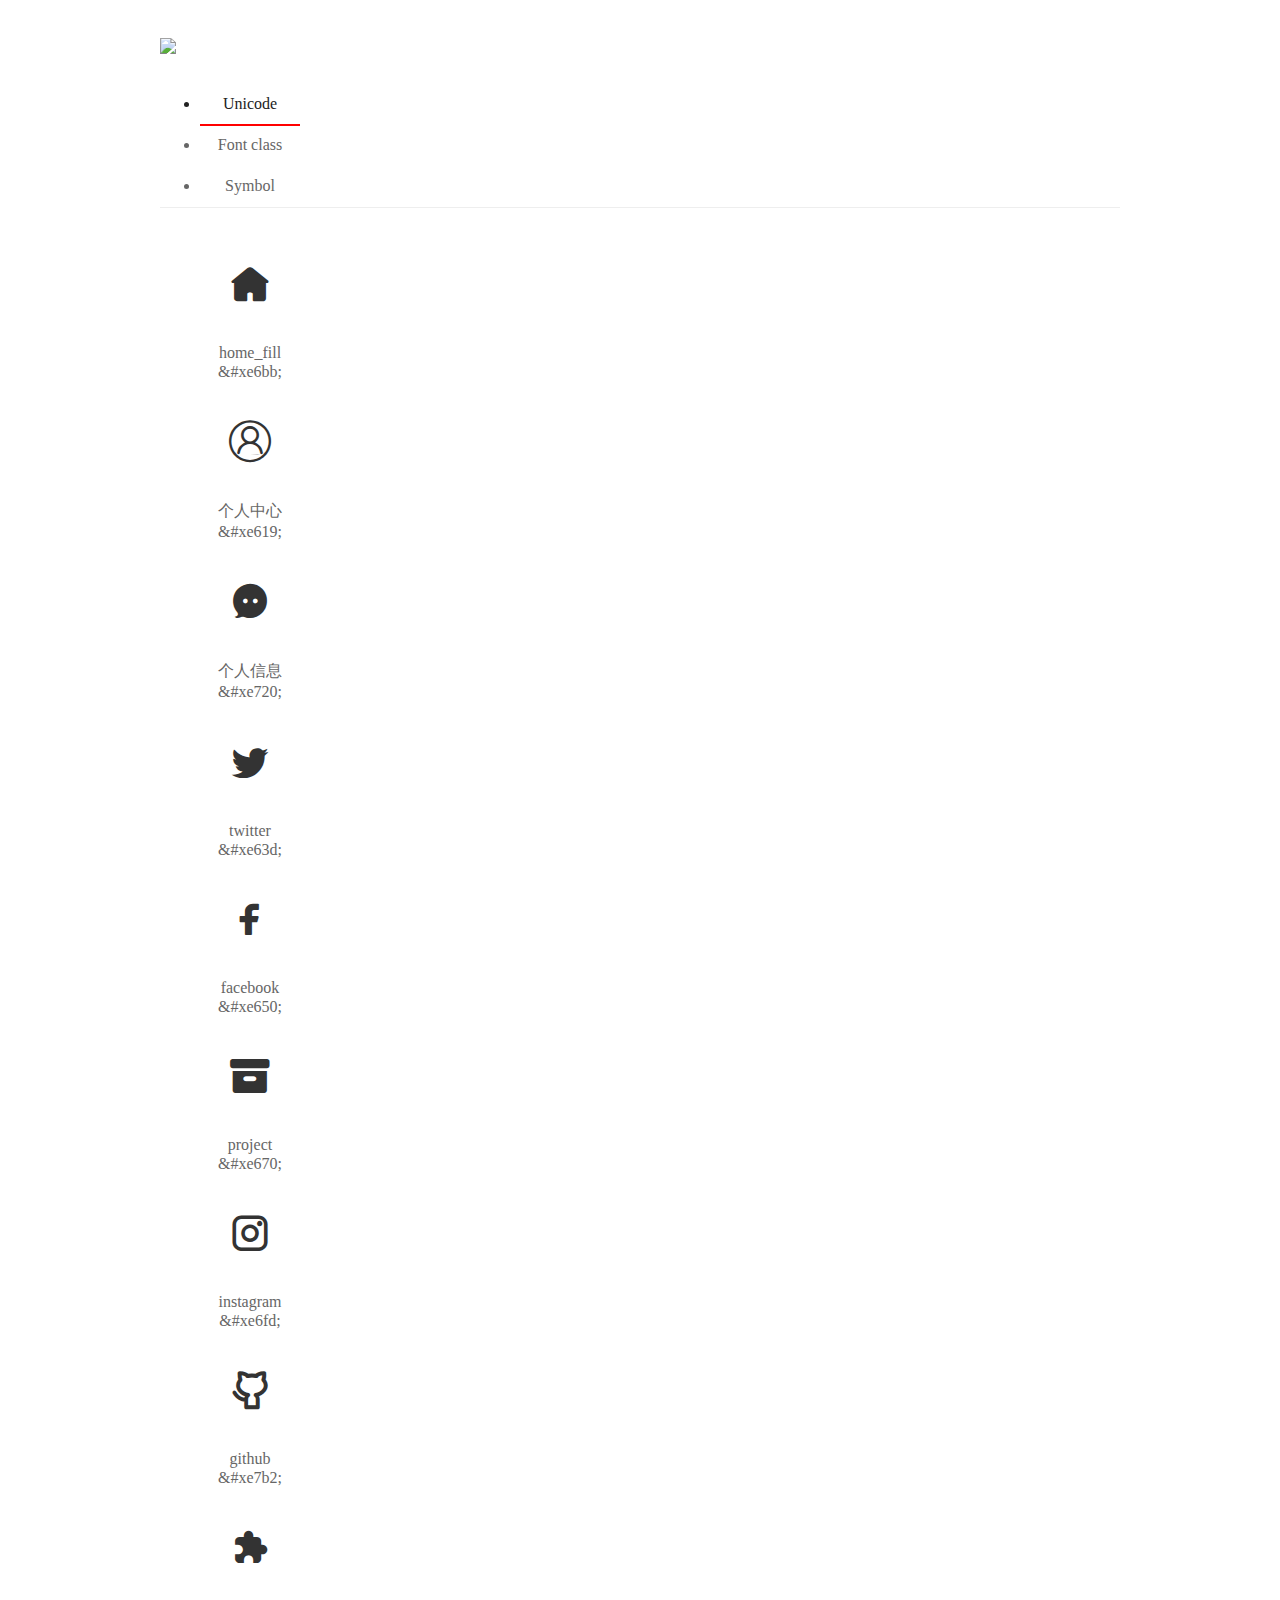
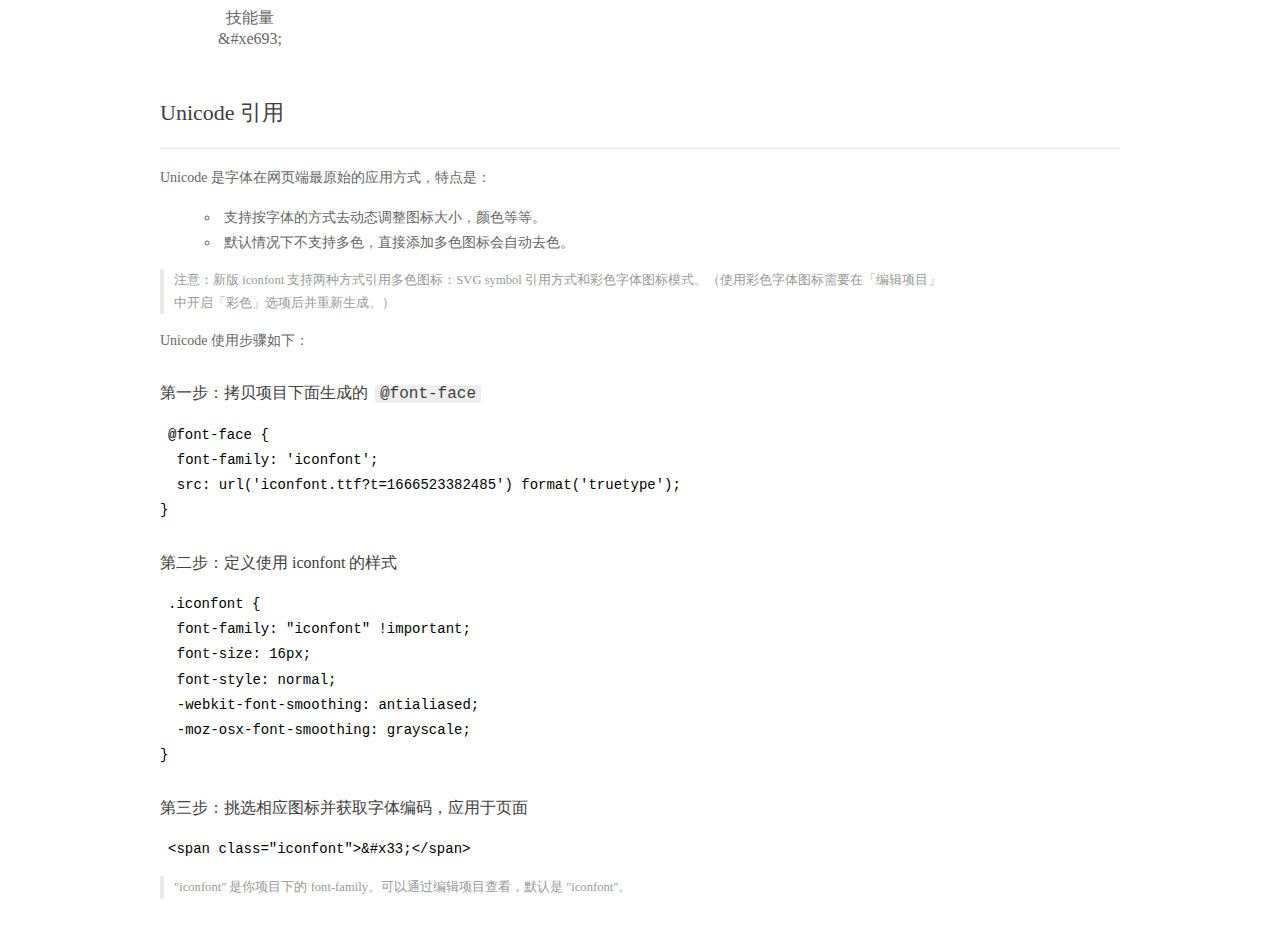
==== Icon/demo_index.html @ a3c4570a "update" ====
<!DOCTYPE html>
<html>
<head>
  <meta charset="utf-8"/>
  <title>iconfont Demo</title>
  <link rel="shortcut icon" href="//img.alicdn.com/imgextra/i4/O1CN01Z5paLz1O0zuCC7osS_!!6000000001644-55-tps-83-82.svg" type="image/x-icon"/>
  <link rel="icon" type="image/svg+xml" href="//img.alicdn.com/imgextra/i4/O1CN01Z5paLz1O0zuCC7osS_!!6000000001644-55-tps-83-82.svg"/>
  <link rel="stylesheet" href="https://g.alicdn.com/thx/cube/1.3.2/cube.min.css">
  <link rel="stylesheet" href="demo.css">
  <link rel="stylesheet" href="iconfont.css">
  <script src="iconfont.js"></script>
  <!-- jQuery -->
  <script src="https://a1.alicdn.com/oss/uploads/2018/12/26/7bfddb60-08e8-11e9-9b04-53e73bb6408b.js"></script>
  <!-- 代码高亮 -->
  <script src="https://a1.alicdn.com/oss/uploads/2018/12/26/a3f714d0-08e6-11e9-8a15-ebf944d7534c.js"></script>
  <style>
    .main .logo {
      margin-top: 0;
      height: auto;
    }

    .main .logo a {
      display: flex;
      align-items: center;
    }

    .main .logo .sub-title {
      margin-left: 0.5em;
      font-size: 22px;
      color: #fff;
      background: linear-gradient(-45deg, #3967FF, #B500FE);
      -webkit-background-clip: text;
      -webkit-text-fill-color: transparent;
    }
  </style>
</head>
<body>
  <div class="main">
    <h1 class="logo"><a href="https://www.iconfont.cn/" title="iconfont 首页" target="_blank">
      <img width="200" src="https://img.alicdn.com/imgextra/i3/O1CN01Mn65HV1FfSEzR6DKv_!!6000000000514-55-tps-228-59.svg">
      
    </a></h1>
    <div class="nav-tabs">
      <ul id="tabs" class="dib-box">
        <li class="dib active"><span>Unicode</span></li>
        <li class="dib"><span>Font class</span></li>
        <li class="dib"><span>Symbol</span></li>
      </ul>
      
    </div>
    <div class="tab-container">
      <div class="content unicode" style="display: block;">
          <ul class="icon_lists dib-box">
          
            <li class="dib">
              <span class="icon iconfont">&#xe6bb;</span>
                <div class="name">home_fill</div>
                <div class="code-name">&amp;#xe6bb;</div>
              </li>
          
            <li class="dib">
              <span class="icon iconfont">&#xe619;</span>
                <div class="name">个人中心</div>
                <div class="code-name">&amp;#xe619;</div>
              </li>
          
            <li class="dib">
              <span class="icon iconfont">&#xe720;</span>
                <div class="name">个人信息</div>
                <div class="code-name">&amp;#xe720;</div>
              </li>
          
            <li class="dib">
              <span class="icon iconfont">&#xe63d;</span>
                <div class="name">twitter</div>
                <div class="code-name">&amp;#xe63d;</div>
              </li>
          
            <li class="dib">
              <span class="icon iconfont">&#xe650;</span>
                <div class="name">facebook</div>
                <div class="code-name">&amp;#xe650;</div>
              </li>
          
            <li class="dib">
              <span class="icon iconfont">&#xe670;</span>
                <div class="name">project</div>
                <div class="code-name">&amp;#xe670;</div>
              </li>
          
            <li class="dib">
              <span class="icon iconfont">&#xe6fd;</span>
                <div class="name">instagram</div>
                <div class="code-name">&amp;#xe6fd;</div>
              </li>
          
            <li class="dib">
              <span class="icon iconfont">&#xe7b2;</span>
                <div class="name">github</div>
                <div class="code-name">&amp;#xe7b2;</div>
              </li>
          
            <li class="dib">
              <span class="icon iconfont">&#xe693;</span>
                <div class="name">技能量</div>
                <div class="code-name">&amp;#xe693;</div>
              </li>
          
          </ul>
          <div class="article markdown">
          <h2 id="unicode-">Unicode 引用</h2>
          <hr>

          <p>Unicode 是字体在网页端最原始的应用方式，特点是：</p>
          <ul>
            <li>支持按字体的方式去动态调整图标大小，颜色等等。</li>
            <li>默认情况下不支持多色，直接添加多色图标会自动去色。</li>
          </ul>
          <blockquote>
            <p>注意：新版 iconfont 支持两种方式引用多色图标：SVG symbol 引用方式和彩色字体图标模式。（使用彩色字体图标需要在「编辑项目」中开启「彩色」选项后并重新生成。）</p>
          </blockquote>
          <p>Unicode 使用步骤如下：</p>
          <h3 id="-font-face">第一步：拷贝项目下面生成的 <code>@font-face</code></h3>
<pre><code class="language-css"
>@font-face {
  font-family: 'iconfont';
  src: url('iconfont.ttf?t=1666523382485') format('truetype');
}
</code></pre>
          <h3 id="-iconfont-">第二步：定义使用 iconfont 的样式</h3>
<pre><code class="language-css"
>.iconfont {
  font-family: "iconfont" !important;
  font-size: 16px;
  font-style: normal;
  -webkit-font-smoothing: antialiased;
  -moz-osx-font-smoothing: grayscale;
}
</code></pre>
          <h3 id="-">第三步：挑选相应图标并获取字体编码，应用于页面</h3>
<pre>
<code class="language-html"
>&lt;span class="iconfont"&gt;&amp;#x33;&lt;/span&gt;
</code></pre>
          <blockquote>
            <p>"iconfont" 是你项目下的 font-family。可以通过编辑项目查看，默认是 "iconfont"。</p>
          </blockquote>
          </div>
      </div>
      <div class="content font-class">
        <ul class="icon_lists dib-box">
          
          <li class="dib">
            <span class="icon iconfont icon-homefill"></span>
            <div class="name">
              home_fill
            </div>
            <div class="code-name">.icon-homefill
            </div>
          </li>
          
          <li class="dib">
            <span class="icon iconfont icon-gerenzhongxin"></span>
            <div class="name">
              个人中心
            </div>
            <div class="code-name">.icon-gerenzhongxin
            </div>
          </li>
          
          <li class="dib">
            <span class="icon iconfont icon-gerenxinxi"></span>
            <div class="name">
              个人信息
            </div>
            <div class="code-name">.icon-gerenxinxi
            </div>
          </li>
          
          <li class="dib">
            <span class="icon iconfont icon-twitter-fill"></span>
            <div class="name">
              twitter
            </div>
            <div class="code-name">.icon-twitter-fill
            </div>
          </li>
          
          <li class="dib">
            <span class="icon iconfont icon-facebook"></span>
            <div class="name">
              facebook
            </div>
            <div class="code-name">.icon-facebook
            </div>
          </li>
          
          <li class="dib">
            <span class="icon iconfont icon-project"></span>
            <div class="name">
              project
            </div>
            <div class="code-name">.icon-project
            </div>
          </li>
          
          <li class="dib">
            <span class="icon iconfont icon-instagram"></span>
            <div class="name">
              instagram
            </div>
            <div class="code-name">.icon-instagram
            </div>
          </li>
          
          <li class="dib">
            <span class="icon iconfont icon-github"></span>
            <div class="name">
              github
            </div>
            <div class="code-name">.icon-github
            </div>
          </li>
          
          <li class="dib">
            <span class="icon iconfont icon-jinengliang"></span>
            <div class="name">
              技能量
            </div>
            <div class="code-name">.icon-jinengliang
            </div>
          </li>
          
        </ul>
        <div class="article markdown">
        <h2 id="font-class-">font-class 引用</h2>
        <hr>

        <p>font-class 是 Unicode 使用方式的一种变种，主要是解决 Unicode 书写不直观，语意不明确的问题。</p>
        <p>与 Unicode 使用方式相比，具有如下特点：</p>
        <ul>
          <li>相比于 Unicode 语意明确，书写更直观。可以很容易分辨这个 icon 是什么。</li>
          <li>因为使用 class 来定义图标，所以当要替换图标时，只需要修改 class 里面的 Unicode 引用。</li>
        </ul>
        <p>使用步骤如下：</p>
        <h3 id="-fontclass-">第一步：引入项目下面生成的 fontclass 代码：</h3>
<pre><code class="language-html">&lt;link rel="stylesheet" href="./iconfont.css"&gt;
</code></pre>
        <h3 id="-">第二步：挑选相应图标并获取类名，应用于页面：</h3>
<pre><code class="language-html">&lt;span class="iconfont icon-xxx"&gt;&lt;/span&gt;
</code></pre>
        <blockquote>
          <p>"
            iconfont" 是你项目下的 font-family。可以通过编辑项目查看，默认是 "iconfont"。</p>
        </blockquote>
      </div>
      </div>
      <div class="content symbol">
          <ul class="icon_lists dib-box">
          
            <li class="dib">
                <svg class="icon svg-icon" aria-hidden="true">
                  <use xlink:href="#icon-homefill"></use>
                </svg>
                <div class="name">home_fill</div>
                <div class="code-name">#icon-homefill</div>
            </li>
          
            <li class="dib">
                <svg class="icon svg-icon" aria-hidden="true">
                  <use xlink:href="#icon-gerenzhongxin"></use>
                </svg>
                <div class="name">个人中心</div>
                <div class="code-name">#icon-gerenzhongxin</div>
            </li>
          
            <li class="dib">
                <svg class="icon svg-icon" aria-hidden="true">
                  <use xlink:href="#icon-gerenxinxi"></use>
                </svg>
                <div class="name">个人信息</div>
                <div class="code-name">#icon-gerenxinxi</div>
            </li>
          
            <li class="dib">
                <svg class="icon svg-icon" aria-hidden="true">
                  <use xlink:href="#icon-twitter-fill"></use>
                </svg>
                <div class="name">twitter</div>
                <div class="code-name">#icon-twitter-fill</div>
            </li>
          
            <li class="dib">
                <svg class="icon svg-icon" aria-hidden="true">
                  <use xlink:href="#icon-facebook"></use>
                </svg>
                <div class="name">facebook</div>
                <div class="code-name">#icon-facebook</div>
            </li>
          
            <li class="dib">
                <svg class="icon svg-icon" aria-hidden="true">
                  <use xlink:href="#icon-project"></use>
                </svg>
                <div class="name">project</div>
                <div class="code-name">#icon-project</div>
            </li>
          
            <li class="dib">
                <svg class="icon svg-icon" aria-hidden="true">
                  <use xlink:href="#icon-instagram"></use>
                </svg>
                <div class="name">instagram</div>
                <div class="code-name">#icon-instagram</div>
            </li>
          
            <li class="dib">
                <svg class="icon svg-icon" aria-hidden="true">
                  <use xlink:href="#icon-github"></use>
                </svg>
                <div class="name">github</div>
                <div class="code-name">#icon-github</div>
            </li>
          
            <li class="dib">
                <svg class="icon svg-icon" aria-hidden="true">
                  <use xlink:href="#icon-jinengliang"></use>
                </svg>
                <div class="name">技能量</div>
                <div class="code-name">#icon-jinengliang</div>
            </li>
          
          </ul>
          <div class="article markdown">
          <h2 id="symbol-">Symbol 引用</h2>
          <hr>

          <p>这是一种全新的使用方式，应该说这才是未来的主流，也是平台目前推荐的用法。相关介绍可以参考这篇<a href="">文章</a>
            这种用法其实是做了一个 SVG 的集合，与另外两种相比具有如下特点：</p>
          <ul>
            <li>支持多色图标了，不再受单色限制。</li>
            <li>通过一些技巧，支持像字体那样，通过 <code>font-size</code>, <code>color</code> 来调整样式。</li>
            <li>兼容性较差，支持 IE9+，及现代浏览器。</li>
            <li>浏览器渲染 SVG 的性能一般，还不如 png。</li>
          </ul>
          <p>使用步骤如下：</p>
          <h3 id="-symbol-">第一步：引入项目下面生成的 symbol 代码：</h3>
<pre><code class="language-html">&lt;script src="./iconfont.js"&gt;&lt;/script&gt;
</code></pre>
          <h3 id="-css-">第二步：加入通用 CSS 代码（引入一次就行）：</h3>
<pre><code class="language-html">&lt;style&gt;
.icon {
  width: 1em;
  height: 1em;
  vertical-align: -0.15em;
  fill: currentColor;
  overflow: hidden;
}
&lt;/style&gt;
</code></pre>
          <h3 id="-">第三步：挑选相应图标并获取类名，应用于页面：</h3>
<pre><code class="language-html">&lt;svg class="icon" aria-hidden="true"&gt;
  &lt;use xlink:href="#icon-xxx"&gt;&lt;/use&gt;
&lt;/svg&gt;
</code></pre>
          </div>
      </div>

    </div>
  </div>
  <script>
  $(document).ready(function () {
      $('.tab-container .content:first').show()

      $('#tabs li').click(function (e) {
        var tabContent = $('.tab-container .content')
        var index = $(this).index()

        if ($(this).hasClass('active')) {
          return
        } else {
          $('#tabs li').removeClass('active')
          $(this).addClass('active')

          tabContent.hide().eq(index).fadeIn()
        }
      })
    })
  </script>
</body>
</html>
---- Icon/demo.css ----
/* Logo 字体 */
@font-face {
  font-family: "iconfont logo";
  src: url('https://at.alicdn.com/t/font_985780_km7mi63cihi.eot?t=1545807318834');
  src: url('https://at.alicdn.com/t/font_985780_km7mi63cihi.eot?t=1545807318834#iefix') format('embedded-opentype'),
    url('https://at.alicdn.com/t/font_985780_km7mi63cihi.woff?t=1545807318834') format('woff'),
    url('https://at.alicdn.com/t/font_985780_km7mi63cihi.ttf?t=1545807318834') format('truetype'),
    url('https://at.alicdn.com/t/font_985780_km7mi63cihi.svg?t=1545807318834#iconfont') format('svg');
}

.logo {
  font-family: "iconfont logo";
  font-size: 160px;
  font-style: normal;
  -webkit-font-smoothing: antialiased;
  -moz-osx-font-smoothing: grayscale;
}

/* tabs */
.nav-tabs {
  position: relative;
}

.nav-tabs .nav-more {
  position: absolute;
  right: 0;
  bottom: 0;
  height: 42px;
  line-height: 42px;
  color: #666;
}

#tabs {
  border-bottom: 1px solid #eee;
}

#tabs li {
  cursor: pointer;
  width: 100px;
  height: 40px;
  line-height: 40px;
  text-align: center;
  font-size: 16px;
  border-bottom: 2px solid transparent;
  position: relative;
  z-index: 1;
  margin-bottom: -1px;
  color: #666;
}


#tabs .active {
  border-bottom-color: #f00;
  color: #222;
}

.tab-container .content {
  display: none;
}

/* 页面布局 */
.main {
  padding: 30px 100px;
  width: 960px;
  margin: 0 auto;
}

.main .logo {
  color: #333;
  text-align: left;
  margin-bottom: 30px;
  line-height: 1;
  height: 110px;
  margin-top: -50px;
  overflow: hidden;
  *zoom: 1;
}

.main .logo a {
  font-size: 160px;
  color: #333;
}

.helps {
  margin-top: 40px;
}

.helps pre {
  padding: 20px;
  margin: 10px 0;
  border: solid 1px #e7e1cd;
  background-color: #fffdef;
  overflow: auto;
}

.icon_lists {
  width: 100% !important;
  overflow: hidden;
  *zoom: 1;
}

.icon_lists li {
  width: 100px;
  margin-bottom: 10px;
  margin-right: 20px;
  text-align: center;
  list-style: none !important;
  cursor: default;
}

.icon_lists li .code-name {
  line-height: 1.2;
}

.icon_lists .icon {
  display: block;
  height: 100px;
  line-height: 100px;
  font-size: 42px;
  margin: 10px auto;
  color: #333;
  -webkit-transition: font-size 0.25s linear, width 0.25s linear;
  -moz-transition: font-size 0.25s linear, width 0.25s linear;
  transition: font-size 0.25s linear, width 0.25s linear;
}

.icon_lists .icon:hover {
  font-size: 100px;
}

.icon_lists .svg-icon {
  /* 通过设置 font-size 来改变图标大小 */
  width: 1em;
  /* 图标和文字相邻时，垂直对齐 */
  vertical-align: -0.15em;
  /* 通过设置 color 来改变 SVG 的颜色/fill */
  fill: currentColor;
  /* path 和 stroke 溢出 viewBox 部分在 IE 下会显示
      normalize.css 中也包含这行 */
  overflow: hidden;
}

.icon_lists li .name,
.icon_lists li .code-name {
  color: #666;
}

/* markdown 样式 */
.markdown {
  color: #666;
  font-size: 14px;
  line-height: 1.8;
}

.highlight {
  line-height: 1.5;
}

.markdown img {
  vertical-align: middle;
  max-width: 100%;
}

.markdown h1 {
  color: #404040;
  font-weight: 500;
  line-height: 40px;
  margin-bottom: 24px;
}

.markdown h2,
.markdown h3,
.markdown h4,
.markdown h5,
.markdown h6 {
  color: #404040;
  margin: 1.6em 0 0.6em 0;
  font-weight: 500;
  clear: both;
}

.markdown h1 {
  font-size: 28px;
}

.markdown h2 {
  font-size: 22px;
}

.markdown h3 {
  font-size: 16px;
}

.markdown h4 {
  font-size: 14px;
}

.markdown h5 {
  font-size: 12px;
}

.markdown h6 {
  font-size: 12px;
}

.markdown hr {
  height: 1px;
  border: 0;
  background: #e9e9e9;
  margin: 16px 0;
  clear: both;
}

.markdown p {
  margin: 1em 0;
}

.markdown>p,
.markdown>blockquote,
.markdown>.highlight,
.markdown>ol,
.markdown>ul {
  width: 80%;
}

.markdown ul>li {
  list-style: circle;
}

.markdown>ul li,
.markdown blockquote ul>li {
  margin-left: 20px;
  padding-left: 4px;
}

.markdown>ul li p,
.markdown>ol li p {
  margin: 0.6em 0;
}

.markdown ol>li {
  list-style: decimal;
}

.markdown>ol li,
.markdown blockquote ol>li {
  margin-left: 20px;
  padding-left: 4px;
}

.markdown code {
  margin: 0 3px;
  padding: 0 5px;
  background: #eee;
  border-radius: 3px;
}

.markdown strong,
.markdown b {
  font-weight: 600;
}

.markdown>table {
  border-collapse: collapse;
  border-spacing: 0px;
  empty-cells: show;
  border: 1px solid #e9e9e9;
  width: 95%;
  margin-bottom: 24px;
}

.markdown>table th {
  white-space: nowrap;
  color: #333;
  font-weight: 600;
}

.markdown>table th,
.markdown>table td {
  border: 1px solid #e9e9e9;
  padding: 8px 16px;
  text-align: left;
}

.markdown>table th {
  background: #F7F7F7;
}

.markdown blockquote {
  font-size: 90%;
  color: #999;
  border-left: 4px solid #e9e9e9;
  padding-left: 0.8em;
  margin: 1em 0;
}

.markdown blockquote p {
  margin: 0;
}

.markdown .anchor {
  opacity: 0;
  transition: opacity 0.3s ease;
  margin-left: 8px;
}

.markdown .waiting {
  color: #ccc;
}

.markdown h1:hover .anchor,
.markdown h2:hover .anchor,
.markdown h3:hover .anchor,
.markdown h4:hover .anchor,
.markdown h5:hover .anchor,
.markdown h6:hover .anchor {
  opacity: 1;
  display: inline-block;
}

.markdown>br,
.markdown>p>br {
  clear: both;
}


.hljs {
  display: block;
  background: white;
  padding: 0.5em;
  color: #333333;
  overflow-x: auto;
}

.hljs-comment,
.hljs-meta {
  color: #969896;
}

.hljs-string,
.hljs-variable,
.hljs-template-variable,
.hljs-strong,
.hljs-emphasis,
.hljs-quote {
  color: #df5000;
}

.hljs-keyword,
.hljs-selector-tag,
.hljs-type {
  color: #a71d5d;
}

.hljs-literal,
.hljs-symbol,
.hljs-bullet,
.hljs-attribute {
  color: #0086b3;
}

.hljs-section,
.hljs-name {
  color: #63a35c;
}

.hljs-tag {
  color: #333333;
}

.hljs-title,
.hljs-attr,
.hljs-selector-id,
.hljs-selector-class,
.hljs-selector-attr,
.hljs-selector-pseudo {
  color: #795da3;
}

.hljs-addition {
  color: #55a532;
  background-color: #eaffea;
}

.hljs-deletion {
  color: #bd2c00;
  background-color: #ffecec;
}

.hljs-link {
  text-decoration: underline;
}

/* 代码高亮 */
/* PrismJS 1.15.0
https://prismjs.com/download.html#themes=prism&languages=markup+css+clike+javascript */
/**
 * prism.js default theme for JavaScript, CSS and HTML
 * Based on dabblet (http://dabblet.com)
 * @author Lea Verou
 */
code[class*="language-"],
pre[class*="language-"] {
  color: black;
  background: none;
  text-shadow: 0 1px white;
  font-family: Consolas, Monaco, 'Andale Mono', 'Ubuntu Mono', monospace;
  text-align: left;
  white-space: pre;
  word-spacing: normal;
  word-break: normal;
  word-wrap: normal;
  line-height: 1.5;

  -moz-tab-size: 4;
  -o-tab-size: 4;
  tab-size: 4;

  -webkit-hyphens: none;
  -moz-hyphens: none;
  -ms-hyphens: none;
  hyphens: none;
}

pre[class*="language-"]::-moz-selection,
pre[class*="language-"] ::-moz-selection,
code[class*="language-"]::-moz-selection,
code[class*="language-"] ::-moz-selection {
  text-shadow: none;
  background: #b3d4fc;
}

pre[class*="language-"]::selection,
pre[class*="language-"] ::selection,
code[class*="language-"]::selection,
code[class*="language-"] ::selection {
  text-shadow: none;
  background: #b3d4fc;
}

@media print {

  code[class*="language-"],
  pre[class*="language-"] {
    text-shadow: none;
  }
}

/* Code blocks */
pre[class*="language-"] {
  padding: 1em;
  margin: .5em 0;
  overflow: auto;
}

:not(pre)>code[class*="language-"],
pre[class*="language-"] {
  background: #f5f2f0;
}

/* Inline code */
:not(pre)>code[class*="language-"] {
  padding: .1em;
  border-radius: .3em;
  white-space: normal;
}

.token.comment,
.token.prolog,
.token.doctype,
.token.cdata {
  color: slategray;
}

.token.punctuation {
  color: #999;
}

.namespace {
  opacity: .7;
}

.token.property,
.token.tag,
.token.boolean,
.token.number,
.token.constant,
.token.symbol,
.token.deleted {
  color: #905;
}

.token.selector,
.token.attr-name,
.token.string,
.token.char,
.token.builtin,
.token.inserted {
  color: #690;
}

.token.operator,
.token.entity,
.token.url,
.language-css .token.string,
.style .token.string {
  color: #9a6e3a;
  background: hsla(0, 0%, 100%, .5);
}

.token.atrule,
.token.attr-value,
.token.keyword {
  color: #07a;
}

.token.function,
.token.class-name {
  color: #DD4A68;
}

.token.regex,
.token.important,
.token.variable {
  color: #e90;
}

.token.important,
.token.bold {
  font-weight: bold;
}

.token.italic {
  font-style: italic;
}

.token.entity {
  cursor: help;
}
---- Icon/iconfont.css ----
@font-face {
  font-family: "iconfont"; /* Project id  */
  src: url('iconfont.ttf?t=1666523382485') format('truetype');
}

.iconfont {
  font-family: "iconfont" !important;
  font-size: 16px;
  font-style: normal;
  -webkit-font-smoothing: antialiased;
  -moz-osx-font-smoothing: grayscale;
}

.icon-homefill:before {
  content: "\e6bb";
}

.icon-gerenzhongxin:before {
  content: "\e619";
}

.icon-gerenxinxi:before {
  content: "\e720";
}

.icon-twitter-fill:before {
  content: "\e63d";
}

.icon-facebook:before {
  content: "\e650";
}

.icon-project:before {
  content: "\e670";
}

.icon-instagram:before {
  content: "\e6fd";
}

.icon-github:before {
  content: "\e7b2";
}

.icon-jinengliang:before {
  content: "\e693";
}
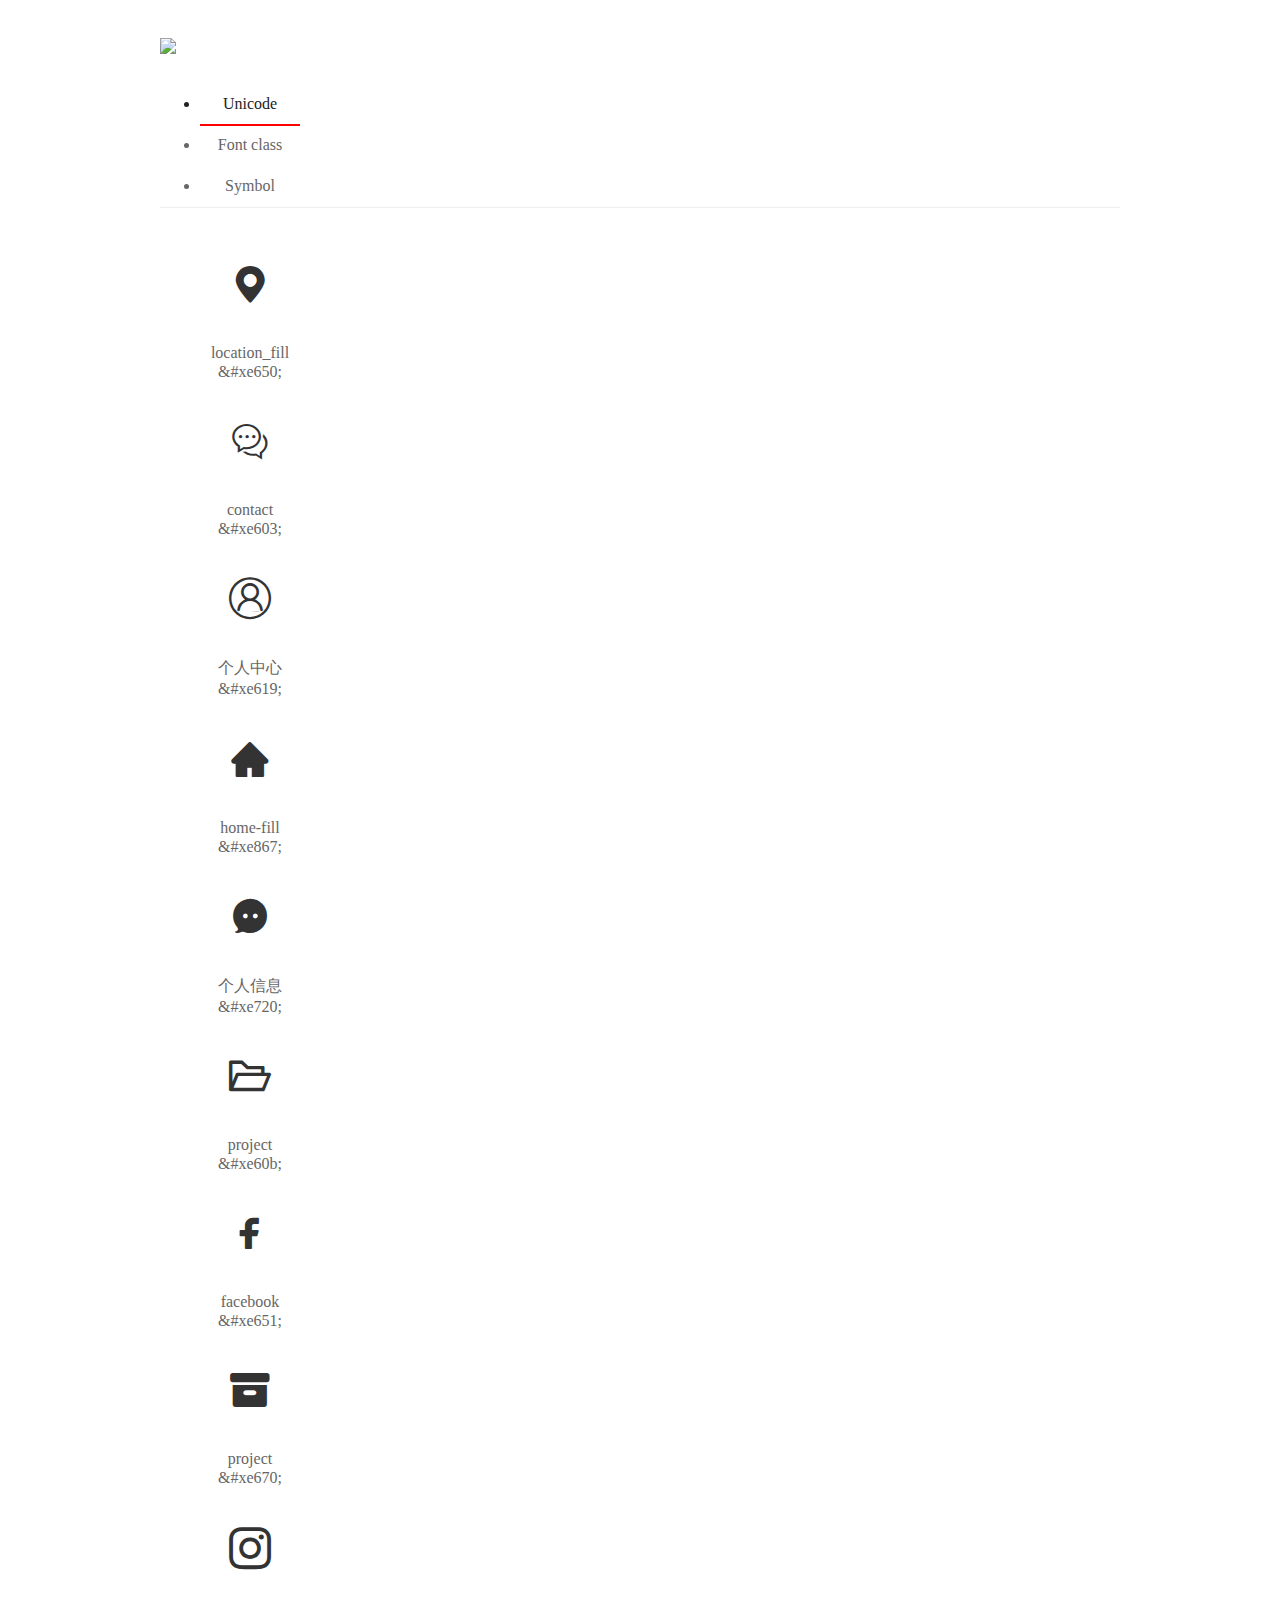
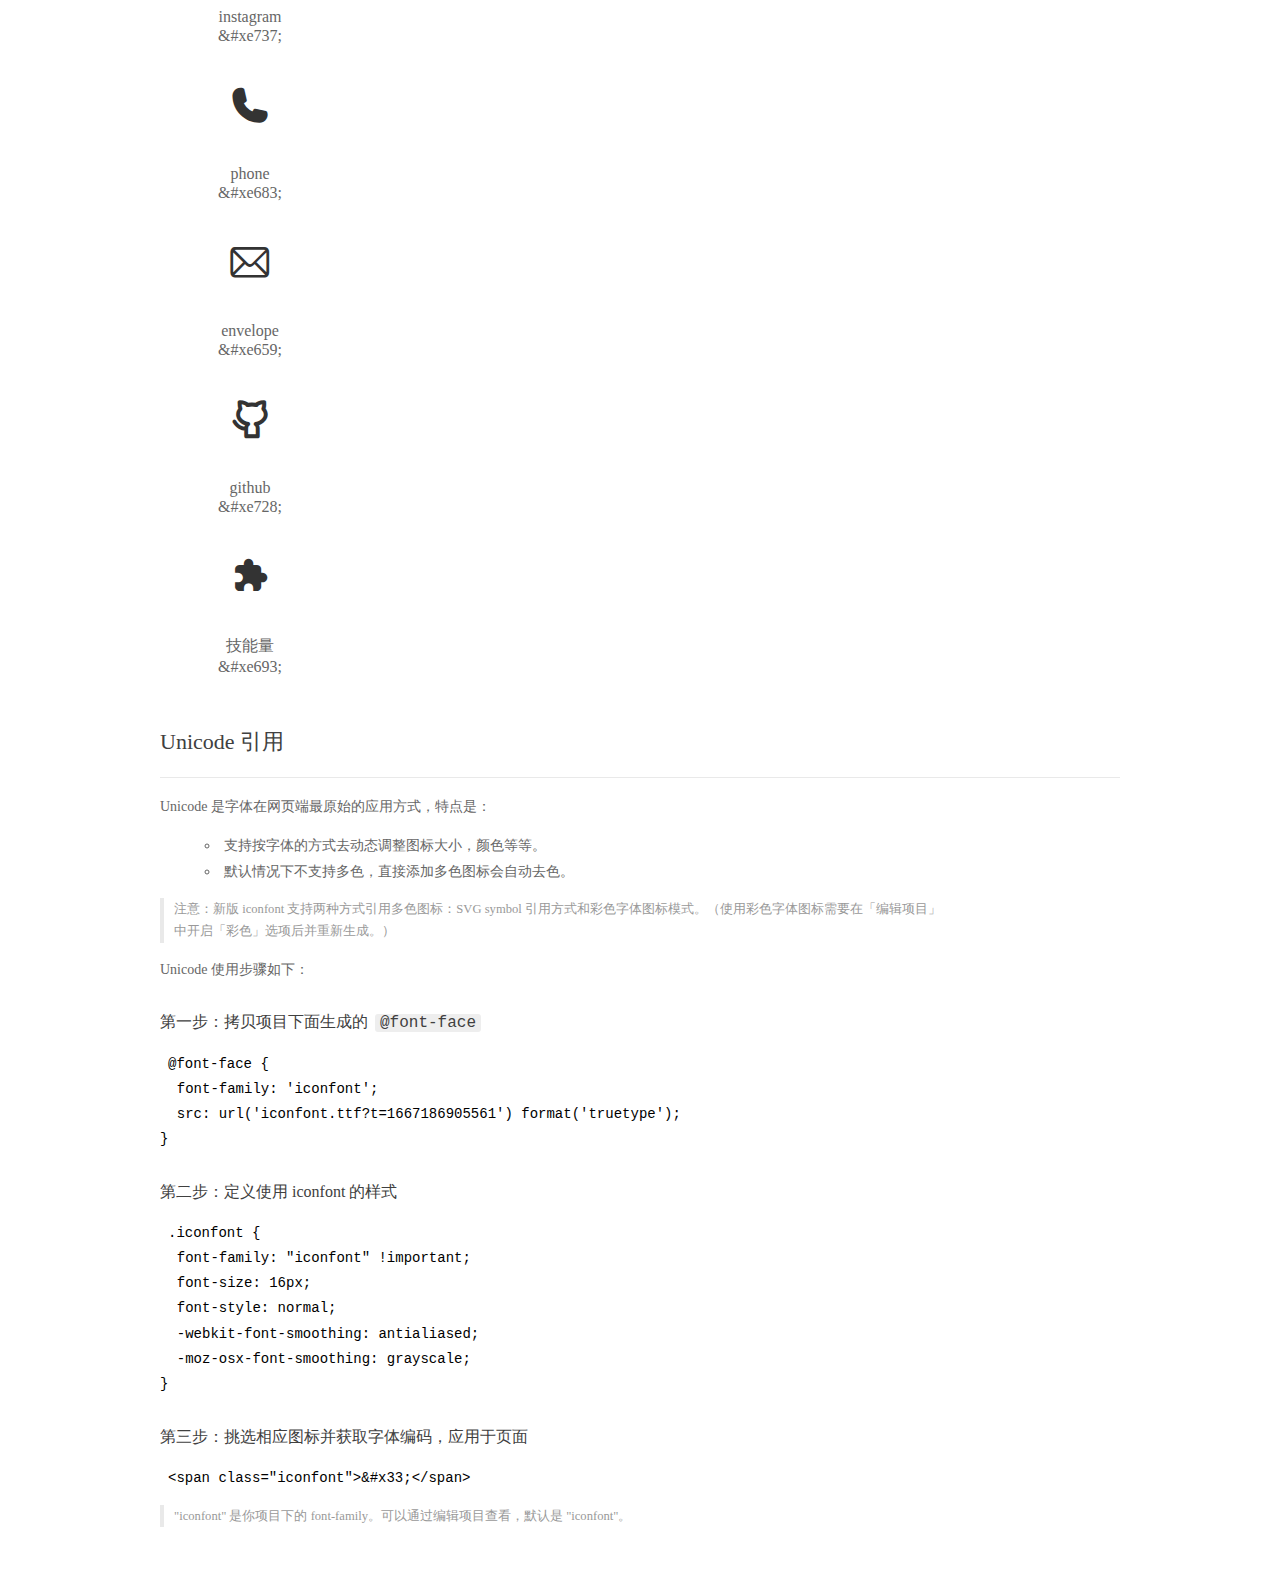
==== commit 3c1209a7: "1101" ====
--- a/Icon/demo_index.html
+++ b/Icon/demo_index.html
@@ -53,9 +53,15 @@
           <ul class="icon_lists dib-box">
           
             <li class="dib">
-              <span class="icon iconfont">&#xe6bb;</span>
-                <div class="name">home_fill</div>
-                <div class="code-name">&amp;#xe6bb;</div>
+              <span class="icon iconfont">&#xe650;</span>
+                <div class="name">location_fill</div>
+                <div class="code-name">&amp;#xe650;</div>
+              </li>
+          
+            <li class="dib">
+              <span class="icon iconfont">&#xe603;</span>
+                <div class="name">contact</div>
+                <div class="code-name">&amp;#xe603;</div>
               </li>
           
             <li class="dib">
@@ -65,21 +71,27 @@
               </li>
           
             <li class="dib">
+              <span class="icon iconfont">&#xe867;</span>
+                <div class="name">home-fill</div>
+                <div class="code-name">&amp;#xe867;</div>
+              </li>
+          
+            <li class="dib">
               <span class="icon iconfont">&#xe720;</span>
                 <div class="name">个人信息</div>
                 <div class="code-name">&amp;#xe720;</div>
               </li>
           
             <li class="dib">
-              <span class="icon iconfont">&#xe63d;</span>
-                <div class="name">twitter</div>
-                <div class="code-name">&amp;#xe63d;</div>
-              </li>
-          
-            <li class="dib">
-              <span class="icon iconfont">&#xe650;</span>
+              <span class="icon iconfont">&#xe60b;</span>
+                <div class="name">project</div>
+                <div class="code-name">&amp;#xe60b;</div>
+              </li>
+          
+            <li class="dib">
+              <span class="icon iconfont">&#xe651;</span>
                 <div class="name">facebook</div>
-                <div class="code-name">&amp;#xe650;</div>
+                <div class="code-name">&amp;#xe651;</div>
               </li>
           
             <li class="dib">
@@ -89,15 +101,27 @@
               </li>
           
             <li class="dib">
-              <span class="icon iconfont">&#xe6fd;</span>
+              <span class="icon iconfont">&#xe737;</span>
                 <div class="name">instagram</div>
-                <div class="code-name">&amp;#xe6fd;</div>
-              </li>
-          
-            <li class="dib">
-              <span class="icon iconfont">&#xe7b2;</span>
+                <div class="code-name">&amp;#xe737;</div>
+              </li>
+          
+            <li class="dib">
+              <span class="icon iconfont">&#xe683;</span>
+                <div class="name">phone</div>
+                <div class="code-name">&amp;#xe683;</div>
+              </li>
+          
+            <li class="dib">
+              <span class="icon iconfont">&#xe659;</span>
+                <div class="name">envelope</div>
+                <div class="code-name">&amp;#xe659;</div>
+              </li>
+          
+            <li class="dib">
+              <span class="icon iconfont">&#xe728;</span>
                 <div class="name">github</div>
-                <div class="code-name">&amp;#xe7b2;</div>
+                <div class="code-name">&amp;#xe728;</div>
               </li>
           
             <li class="dib">
@@ -124,7 +148,7 @@
 <pre><code class="language-css"
 >@font-face {
   font-family: 'iconfont';
-  src: url('iconfont.ttf?t=1666523382485') format('truetype');
+  src: url('iconfont.ttf?t=1667186905561') format('truetype');
 }
 </code></pre>
           <h3 id="-iconfont-">第二步：定义使用 iconfont 的样式</h3>
@@ -151,11 +175,20 @@
         <ul class="icon_lists dib-box">
           
           <li class="dib">
-            <span class="icon iconfont icon-homefill"></span>
-            <div class="name">
-              home_fill
-            </div>
-            <div class="code-name">.icon-homefill
+            <span class="icon iconfont icon-locationfill"></span>
+            <div class="name">
+              location_fill
+            </div>
+            <div class="code-name">.icon-locationfill
+            </div>
+          </li>
+          
+          <li class="dib">
+            <span class="icon iconfont icon-contact"></span>
+            <div class="name">
+              contact
+            </div>
+            <div class="code-name">.icon-contact
             </div>
           </li>
           
@@ -169,6 +202,15 @@
           </li>
           
           <li class="dib">
+            <span class="icon iconfont icon-home-fill"></span>
+            <div class="name">
+              home-fill
+            </div>
+            <div class="code-name">.icon-home-fill
+            </div>
+          </li>
+          
+          <li class="dib">
             <span class="icon iconfont icon-gerenxinxi"></span>
             <div class="name">
               个人信息
@@ -178,11 +220,11 @@
           </li>
           
           <li class="dib">
-            <span class="icon iconfont icon-twitter-fill"></span>
-            <div class="name">
-              twitter
-            </div>
-            <div class="code-name">.icon-twitter-fill
+            <span class="icon iconfont icon-project"></span>
+            <div class="name">
+              project
+            </div>
+            <div class="code-name">.icon-project
             </div>
           </li>
           
@@ -196,11 +238,11 @@
           </li>
           
           <li class="dib">
-            <span class="icon iconfont icon-project"></span>
+            <span class="icon iconfont icon-project1"></span>
             <div class="name">
               project
             </div>
-            <div class="code-name">.icon-project
+            <div class="code-name">.icon-project1
             </div>
           </li>
           
@@ -210,6 +252,24 @@
               instagram
             </div>
             <div class="code-name">.icon-instagram
+            </div>
+          </li>
+          
+          <li class="dib">
+            <span class="icon iconfont icon-phone"></span>
+            <div class="name">
+              phone
+            </div>
+            <div class="code-name">.icon-phone
+            </div>
+          </li>
+          
+          <li class="dib">
+            <span class="icon iconfont icon-envelope"></span>
+            <div class="name">
+              envelope
+            </div>
+            <div class="code-name">.icon-envelope
             </div>
           </li>
           
@@ -260,10 +320,18 @@
           
             <li class="dib">
                 <svg class="icon svg-icon" aria-hidden="true">
-                  <use xlink:href="#icon-homefill"></use>
-                </svg>
-                <div class="name">home_fill</div>
-                <div class="code-name">#icon-homefill</div>
+                  <use xlink:href="#icon-locationfill"></use>
+                </svg>
+                <div class="name">location_fill</div>
+                <div class="code-name">#icon-locationfill</div>
+            </li>
+          
+            <li class="dib">
+                <svg class="icon svg-icon" aria-hidden="true">
+                  <use xlink:href="#icon-contact"></use>
+                </svg>
+                <div class="name">contact</div>
+                <div class="code-name">#icon-contact</div>
             </li>
           
             <li class="dib">
@@ -276,6 +344,14 @@
           
             <li class="dib">
                 <svg class="icon svg-icon" aria-hidden="true">
+                  <use xlink:href="#icon-home-fill"></use>
+                </svg>
+                <div class="name">home-fill</div>
+                <div class="code-name">#icon-home-fill</div>
+            </li>
+          
+            <li class="dib">
+                <svg class="icon svg-icon" aria-hidden="true">
                   <use xlink:href="#icon-gerenxinxi"></use>
                 </svg>
                 <div class="name">个人信息</div>
@@ -284,10 +360,10 @@
           
             <li class="dib">
                 <svg class="icon svg-icon" aria-hidden="true">
-                  <use xlink:href="#icon-twitter-fill"></use>
-                </svg>
-                <div class="name">twitter</div>
-                <div class="code-name">#icon-twitter-fill</div>
+                  <use xlink:href="#icon-project"></use>
+                </svg>
+                <div class="name">project</div>
+                <div class="code-name">#icon-project</div>
             </li>
           
             <li class="dib">
@@ -300,10 +376,10 @@
           
             <li class="dib">
                 <svg class="icon svg-icon" aria-hidden="true">
-                  <use xlink:href="#icon-project"></use>
+                  <use xlink:href="#icon-project1"></use>
                 </svg>
                 <div class="name">project</div>
-                <div class="code-name">#icon-project</div>
+                <div class="code-name">#icon-project1</div>
             </li>
           
             <li class="dib">
@@ -312,6 +388,22 @@
                 </svg>
                 <div class="name">instagram</div>
                 <div class="code-name">#icon-instagram</div>
+            </li>
+          
+            <li class="dib">
+                <svg class="icon svg-icon" aria-hidden="true">
+                  <use xlink:href="#icon-phone"></use>
+                </svg>
+                <div class="name">phone</div>
+                <div class="code-name">#icon-phone</div>
+            </li>
+          
+            <li class="dib">
+                <svg class="icon svg-icon" aria-hidden="true">
+                  <use xlink:href="#icon-envelope"></use>
+                </svg>
+                <div class="name">envelope</div>
+                <div class="code-name">#icon-envelope</div>
             </li>
           
             <li class="dib">
--- a/Icon/iconfont.css
+++ b/Icon/iconfont.css
@@ -1,6 +1,6 @@
 @font-face {
   font-family: "iconfont"; /* Project id  */
-  src: url('iconfont.ttf?t=1666523382485') format('truetype');
+  src: url('iconfont.ttf?t=1667186905561') format('truetype');
 }
 
 .iconfont {
@@ -11,36 +11,52 @@
   -moz-osx-font-smoothing: grayscale;
 }
 
-.icon-homefill:before {
-  content: "\e6bb";
+.icon-locationfill:before {
+  content: "\e650";
+}
+
+.icon-contact:before {
+  content: "\e603";
 }
 
 .icon-gerenzhongxin:before {
   content: "\e619";
 }
 
+.icon-home-fill:before {
+  content: "\e867";
+}
+
 .icon-gerenxinxi:before {
   content: "\e720";
 }
 
-.icon-twitter-fill:before {
-  content: "\e63d";
+.icon-project:before {
+  content: "\e60b";
 }
 
 .icon-facebook:before {
-  content: "\e650";
+  content: "\e651";
 }
 
-.icon-project:before {
+.icon-project1:before {
   content: "\e670";
 }
 
 .icon-instagram:before {
-  content: "\e6fd";
+  content: "\e737";
+}
+
+.icon-phone:before {
+  content: "\e683";
+}
+
+.icon-envelope:before {
+  content: "\e659";
 }
 
 .icon-github:before {
-  content: "\e7b2";
+  content: "\e728";
 }
 
 .icon-jinengliang:before {
